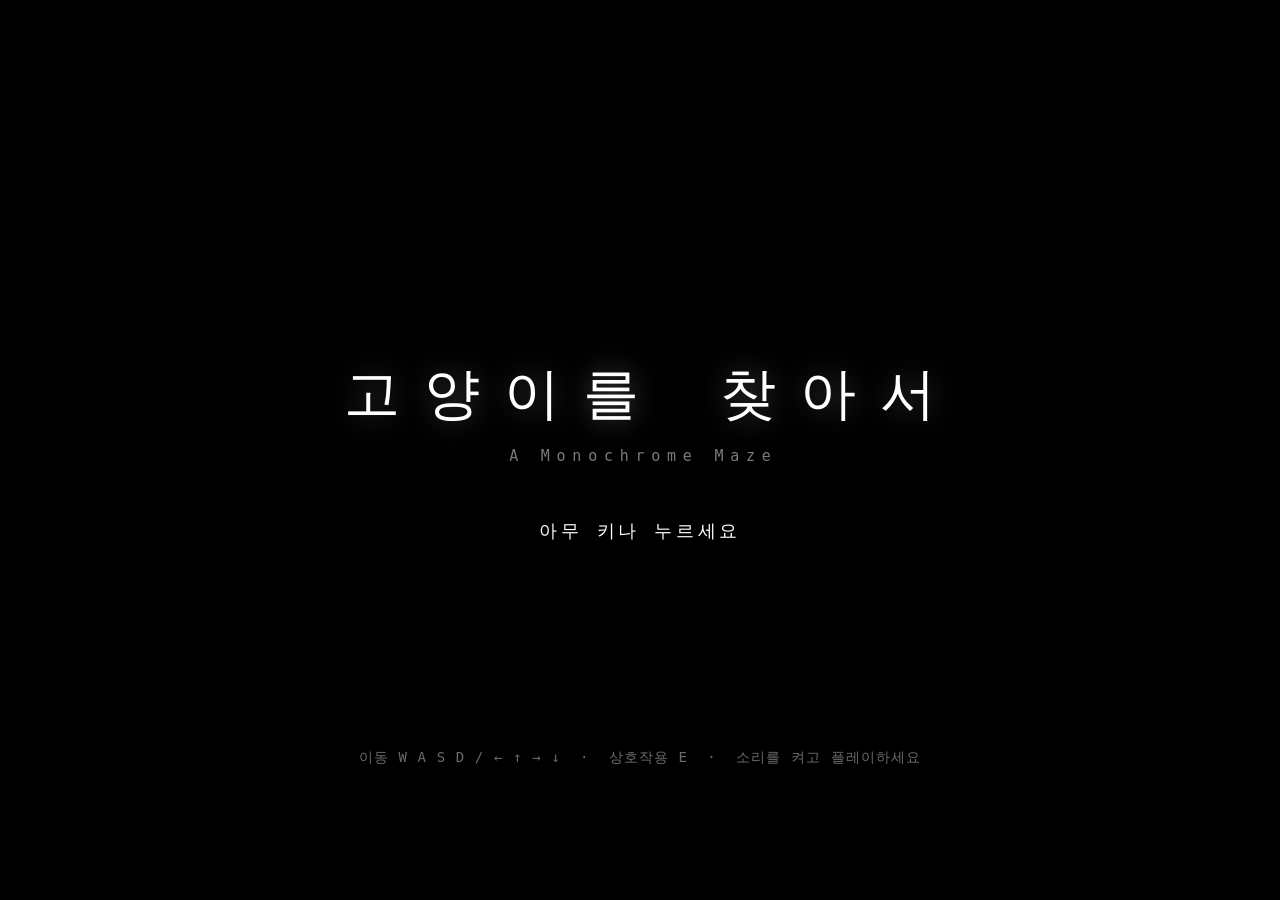
==== index.html @ 087149ba "흑백 1비트 미로 탐색 게임 '고양이를 찾아서' 초기 구현 산책 중 도망친 고양이를 찾는 웹앱 게임. 번들러도 외부 에셋도 없이 브라우저에서 바로 실행된다.  - renderer:" ====
<!doctype html>
<html lang="ko">
<head>
<meta charset="utf-8">
<meta name="viewport" content="width=device-width, initial-scale=1">
<title>고양이를 찾아서</title>
<link rel="stylesheet" href="css/style.css">
</head>
<body>
  <div id="stage">
    <canvas id="game" width="320" height="180"></canvas>

    <div id="overlay">
      <div id="stage-title"></div>
      <div id="hint"></div>
      <div id="narration"></div>

      <div id="title-screen">
        <h1>고양이를 찾아서</h1>
        <p class="sub">A Monochrome Maze</p>
        <p class="blink">아무 키나 누르세요</p>
        <p class="ctrl">이동 W A S D / ← ↑ → ↓ &nbsp;·&nbsp; 상호작용 E &nbsp;·&nbsp; 소리를 켜고 플레이하세요</p>
      </div>
    </div>
  </div>

  <script src="js/utils.js"></script>
  <script src="js/audio.js"></script>
  <script src="js/sprites.js"></script>
  <script src="js/maze.js"></script>
  <script src="js/renderer.js"></script>
  <script src="js/game.js"></script>
</body>
</html>
---- css/style.css ----
* { margin: 0; padding: 0; box-sizing: border-box; }

html, body {
  width: 100%;
  height: 100%;
  background: #000;
  overflow: hidden;
  color: #fff;
  font-family: "Nanum Gothic Coding", "D2Coding", "Consolas", "맑은 고딕", "Malgun Gothic", monospace;
  cursor: none;
}

#stage {
  position: absolute;
  inset: 0;
  display: flex;
  align-items: center;
  justify-content: center;
  background: #000;
}

/* 픽셀 캔버스 : 16:9 를 유지하며 화면에 꽉 차게 */
#game {
  display: block;
  width: 100vw;
  height: 56.25vw;          /* 16:9 */
  max-height: 100vh;
  max-width: 177.78vh;
  image-rendering: pixelated;
  image-rendering: crisp-edges;
  background: #000;
}

/* 텍스트 오버레이 : 캔버스와 같은 박스를 덮음 */
#overlay {
  position: absolute;
  width: 100vw;
  height: 56.25vw;
  max-height: 100vh;
  max-width: 177.78vh;
  pointer-events: none;
  display: flex;
  align-items: center;
  justify-content: center;
}

/* ---- 내레이션 ---- */
#narration {
  position: absolute;
  left: 8%;
  right: 8%;
  bottom: 7%;
  text-align: center;
  font-size: clamp(11px, 1.65vw, 22px);
  line-height: 1.7;
  letter-spacing: .06em;
  color: #e8e8e8;
  text-shadow: 0 0 10px rgba(255,255,255,.18);
  white-space: pre-wrap;
  opacity: 0;
  transition: opacity .5s ease;
}
#narration.on { opacity: 1; }
#narration .caret {
  opacity: .55;
  animation: blink 1s steps(1) infinite;
}

/* ---- 스테이지 타이틀 ---- */
#stage-title {
  position: absolute;
  text-align: center;
  font-size: clamp(15px, 2.6vw, 38px);
  letter-spacing: .5em;
  text-indent: .5em;
  color: #fff;
  opacity: 0;
  transition: opacity 1.2s ease;
  text-shadow: 0 0 24px rgba(255,255,255,.25);
}
#stage-title.on { opacity: .92; }

/* ---- 하단 힌트(E) ---- */
#hint {
  position: absolute;
  left: 0; right: 0;
  bottom: 2.5%;
  text-align: center;
  font-size: clamp(10px, 1.25vw, 16px);
  letter-spacing: .1em;
  color: #cfcfcf;
  opacity: 0;
  transition: opacity .25s ease;
}
#hint.on { opacity: .85; }

/* ---- 타이틀 화면 ---- */
#title-screen {
  position: absolute;
  inset: 0;
  display: flex;
  flex-direction: column;
  align-items: center;
  justify-content: center;
  gap: .9em;
  background: #000;
  transition: opacity 1.1s ease;
}
#title-screen.off { opacity: 0; }

#title-screen h1 {
  font-size: clamp(22px, 4.4vw, 62px);
  font-weight: 400;
  letter-spacing: .42em;
  text-indent: .42em;
  text-shadow: 0 0 30px rgba(255,255,255,.3);
}
#title-screen .sub {
  font-size: clamp(9px, 1.2vw, 15px);
  letter-spacing: .45em;
  text-indent: .45em;
  color: #7a7a7a;
}
#title-screen .blink {
  margin-top: 2.2em;
  font-size: clamp(10px, 1.4vw, 18px);
  letter-spacing: .2em;
  animation: blink 1.6s ease-in-out infinite;
}
#title-screen .ctrl {
  position: absolute;
  bottom: 6%;
  font-size: clamp(9px, 1.1vw, 14px);
  letter-spacing: .08em;
  color: #6a6a6a;
}

@keyframes blink {
  0%, 45%  { opacity: .95; }
  55%, 100%{ opacity: .12; }
}
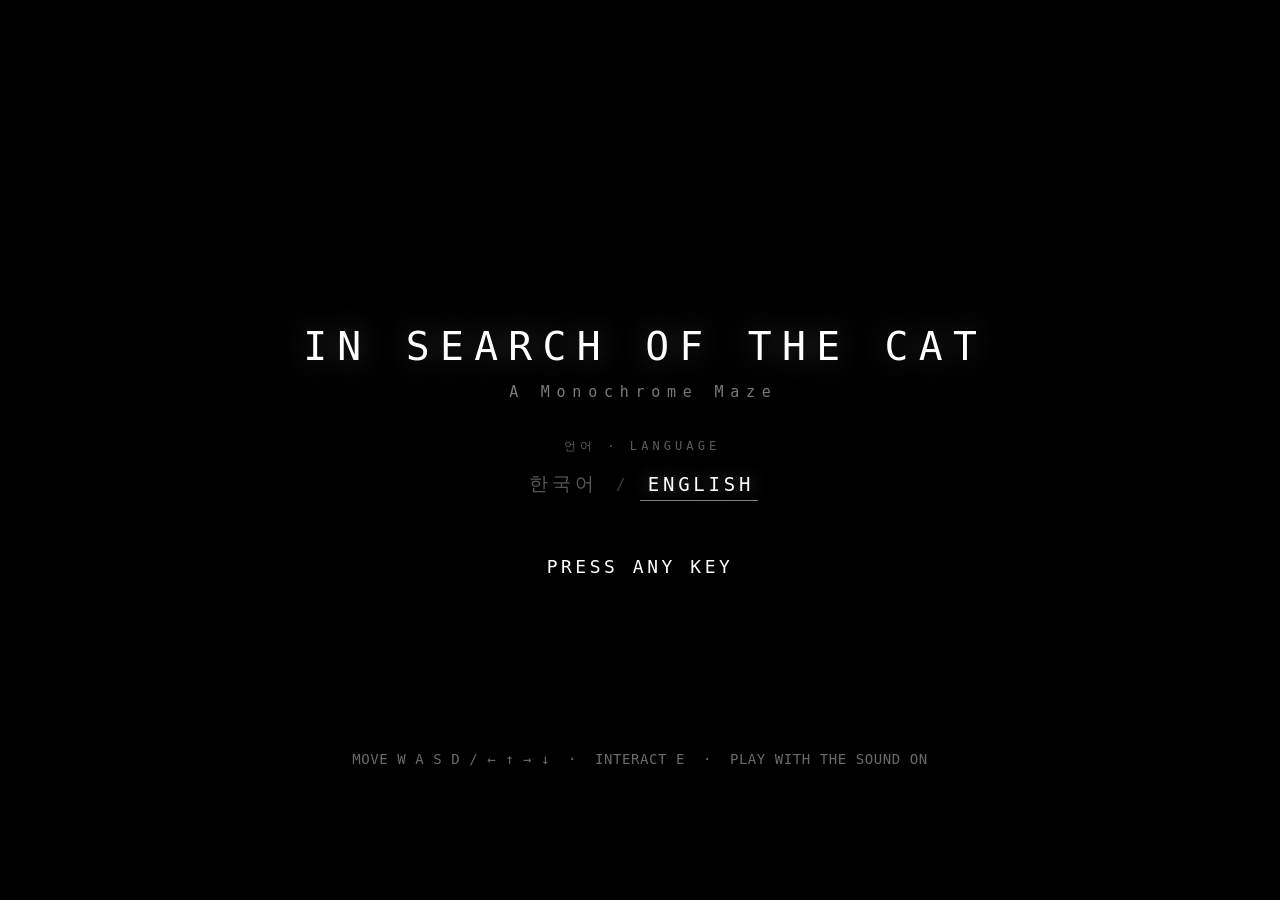
==== commit 3be39c6f: "시작 화면에서 언어를 고르게 하고, 영어판을 붙였다 화면에 나오던 문장을 전부 js/i18n.js 한 곳으로 옮겼다. 게임 코드에는 문장을 직접 쓰지 않고 TXT('키') 로만 꺼" ====
--- a/index.html
+++ b/index.html
@@ -2,33 +2,75 @@
 <html lang="ko">
 <head>
 <meta charset="utf-8">
-<meta name="viewport" content="width=device-width, initial-scale=1">
+<meta name="viewport" content="width=device-width, initial-scale=1, maximum-scale=1, user-scalable=no, viewport-fit=cover">
+<meta name="mobile-web-app-capable" content="yes">
+<meta name="apple-mobile-web-app-capable" content="yes">
+<meta name="apple-mobile-web-app-status-bar-style" content="black">
+<meta name="theme-color" content="#000000">
 <title>고양이를 찾아서</title>
 <link rel="stylesheet" href="css/style.css">
 </head>
 <body>
   <div id="stage">
-    <canvas id="game" width="320" height="180"></canvas>
+    <canvas id="game"></canvas>
 
     <div id="overlay">
       <div id="stage-title"></div>
       <div id="hint"></div>
+      <div id="flash"></div>
       <div id="narration"></div>
 
       <div id="title-screen">
-        <h1>고양이를 찾아서</h1>
-        <p class="sub">A Monochrome Maze</p>
-        <p class="blink">아무 키나 누르세요</p>
-        <p class="ctrl">이동 W A S D / ← ↑ → ↓ &nbsp;·&nbsp; 상호작용 E &nbsp;·&nbsp; 소리를 켜고 플레이하세요</p>
+        <h1 data-i18n="game.title"></h1>
+        <p class="sub" data-i18n="game.sub"></p>
+
+        <!-- 언어 선택 : 눌러서 고르거나 ← → 로 넘긴다 -->
+        <div id="lang">
+          <span class="label" data-i18n="title.lang"></span>
+          <span class="opts">
+            <button type="button" data-lang="ko">한국어</button>
+            <span class="sep">/</span>
+            <button type="button" data-lang="en">ENGLISH</button>
+          </span>
+        </div>
+
+        <p class="blink">
+          <span class="k" data-i18n="title.startKey"></span>
+          <span class="t" data-i18n="title.startTouch"></span>
+        </p>
+        <p class="ctrl">
+          <span class="k" data-i18n="title.ctrlKeys"></span>
+          <span class="t" data-i18n="title.ctrlTouch"></span>
+          &nbsp;·&nbsp;
+          <span data-i18n="title.sound"></span>
+        </p>
       </div>
     </div>
   </div>
 
+  <!-- 휴대폰 조작 : 터치 기기에서만 켜진다 -->
+  <div id="touch" hidden>
+    <div id="stick-hint"></div>
+    <div id="stick"></div>
+    <div id="knob"></div>
+    <div id="btn-act">E</div>
+  </div>
+
+  <!-- 세로로 들고 있을 때 -->
+  <div id="rotate">
+    <div class="phone"></div>
+    <p data-i18n="rotate"></p>
+  </div>
+
+  <script src="js/i18n.js"></script>
   <script src="js/utils.js"></script>
   <script src="js/audio.js"></script>
   <script src="js/sprites.js"></script>
-  <script src="js/maze.js"></script>
   <script src="js/renderer.js"></script>
+  <script src="js/tiles.js"></script>
+  <script src="js/props.js"></script>
+  <script src="js/levels.js"></script>
+  <script src="js/touch.js"></script>
   <script src="js/game.js"></script>
 </body>
 </html>
--- a/css/style.css
+++ b/css/style.css
@@ -9,6 +9,23 @@
   font-family: "Nanum Gothic Coding", "D2Coding", "Consolas", "맑은 고딕", "Malgun Gothic", monospace;
   cursor: none;
 }
+
+/* 모바일 : 스크롤 바운스 · 핀치 확대 · 더블탭 확대 · 탭 하이라이트를 모두 끈다 */
+body {
+  position: fixed;
+  inset: 0;
+  touch-action: none;
+  overscroll-behavior: none;
+  -webkit-user-select: none;
+  user-select: none;
+  -webkit-tap-highlight-color: transparent;
+  -webkit-touch-callout: none;
+}
+
+/* 조작 안내는 입력 방식에 따라 한쪽만 보인다 */
+.t { display: none; }
+body.touch .k { display: none; }
+body.touch .t { display: inline; }
 
 #stage {
   position: absolute;
@@ -44,6 +61,14 @@
   justify-content: center;
 }
 
+/* 모바일 브라우저의 주소창 때문에 100vh 가 실제 보이는 높이보다 크다 */
+@supports (height: 100dvh) {
+  #game, #overlay {
+    max-height: 100dvh;
+    max-width: 177.78dvh;
+  }
+}
+
 /* ---- 내레이션 ---- */
 #narration {
   position: absolute;
@@ -80,6 +105,24 @@
 }
 #stage-title.on { opacity: .92; }
 
+/* ---- 수색 결과 한 줄 (진행을 막지 않는다) ---- */
+#flash {
+  position: absolute;
+  left: 8%;
+  right: 8%;
+  bottom: 13%;
+  text-align: center;
+  font-size: clamp(11px, 1.5vw, 20px);
+  line-height: 1.7;
+  letter-spacing: .05em;
+  color: #dcdcdc;
+  text-shadow: 0 0 12px rgba(255,255,255,.2);
+  opacity: 0;
+  transition: opacity .45s ease;
+}
+#flash.on { opacity: 1; }
+#flash.bad { color: #fff; text-shadow: 0 0 18px rgba(255,255,255,.45); }
+
 /* ---- 하단 힌트(E) ---- */
 #hint {
   position: absolute;
@@ -135,7 +178,167 @@
   color: #6a6a6a;
 }
 
+/* ---- 언어 선택 ---- */
+#lang {
+  margin-top: 1.4em;
+  display: flex;
+  flex-direction: column;
+  align-items: center;
+  gap: .7em;
+  pointer-events: auto;      /* #overlay 는 통과시키지만 여기만 받는다 */
+  z-index: 30;
+}
+#lang .label {
+  font-size: clamp(8px, 1vw, 12px);
+  letter-spacing: .34em;
+  text-indent: .34em;
+  color: #5c5c5c;
+}
+#lang .opts {
+  display: flex;
+  align-items: center;
+  gap: .9em;
+}
+#lang .sep { color: #3d3d3d; }
+#lang button {
+  appearance: none;
+  border: 0;
+  background: none;
+  font: inherit;
+  cursor: pointer;
+  padding: .25em .2em;
+  font-size: clamp(11px, 1.5vw, 19px);
+  letter-spacing: .2em;
+  text-indent: .2em;
+  color: #575757;
+  border-bottom: 1px solid transparent;
+  transition: color .25s ease, border-color .25s ease, text-shadow .25s ease;
+}
+#lang button:hover { color: #a8a8a8; }
+#lang button.on {
+  color: #fff;
+  border-bottom-color: rgba(255,255,255,.5);
+  text-shadow: 0 0 16px rgba(255,255,255,.35);
+}
+
+/* 영문은 같은 뜻에 글자가 두 배쯤 든다 — 자간과 크기를 줄여 한 줄에 담는다 */
+body.lang-en #title-screen h1 {
+  font-size: clamp(15px, 3.1vw, 44px);
+  letter-spacing: .26em;
+  text-indent: .26em;
+}
+body.lang-en #stage-title {
+  font-size: clamp(12px, 2.1vw, 30px);
+  letter-spacing: .34em;
+  text-indent: .34em;
+}
+body.lang-en #title-screen .ctrl { letter-spacing: .04em; }
+
 @keyframes blink {
   0%, 45%  { opacity: .95; }
   55%, 100%{ opacity: .12; }
 }
+
+/* =======================================================================
+   휴대폰 조작
+   ======================================================================= */
+#touch {
+  position: fixed;
+  inset: 0;
+  z-index: 20;
+  touch-action: none;
+}
+
+/* 왼쪽 아래에 떠 있는 안내 링 — 한 번 쓰면 사라진다 */
+#stick-hint {
+  position: fixed;
+  left: calc(46px + env(safe-area-inset-left));
+  bottom: calc(46px + env(safe-area-inset-bottom));
+  width: 96px; height: 96px;
+  margin: 0 0 -48px -48px;
+  border: 1px dashed rgba(255,255,255,.18);
+  border-radius: 50%;
+  transition: opacity .5s ease;
+}
+#stick-hint.off { opacity: 0; }
+
+#stick, #knob {
+  position: fixed;
+  border-radius: 50%;
+  opacity: 0;
+  transition: opacity .12s ease;
+  pointer-events: none;
+}
+#stick {
+  width: 112px; height: 112px; margin: -56px 0 0 -56px;
+  border: 2px solid rgba(255,255,255,.20);
+}
+#knob {
+  width: 46px; height: 46px; margin: -23px 0 0 -23px;
+  border: 2px solid rgba(255,255,255,.62);
+  background: rgba(255,255,255,.10);
+}
+#stick.on, #knob.on { opacity: 1; }
+
+#btn-act {
+  position: fixed;
+  right: calc(30px + env(safe-area-inset-right));
+  bottom: calc(30px + env(safe-area-inset-bottom));
+  width: 84px; height: 84px;
+  border: 2px solid rgba(255,255,255,.34);
+  border-radius: 50%;
+  display: flex;
+  align-items: center;
+  justify-content: center;
+  font-size: 21px;
+  letter-spacing: .1em;
+  color: rgba(255,255,255,.62);
+  background: rgba(255,255,255,.03);
+  transition: background .1s ease, border-color .1s ease;
+  pointer-events: none;
+}
+#btn-act.press {
+  background: rgba(255,255,255,.22);
+  border-color: rgba(255,255,255,.85);
+  color: #fff;
+}
+
+/* 터치 기기에서는 힌트가 조작부에 가리지 않도록 살짝 띄운다 */
+body.touch #hint { bottom: 15%; }
+body.touch #flash { bottom: 24%; }
+body.touch #narration { bottom: 17%; }
+
+/* =======================================================================
+   세로로 들고 있을 때
+   ======================================================================= */
+#rotate {
+  position: fixed;
+  inset: 0;
+  z-index: 40;
+  background: #000;
+  display: none;
+  flex-direction: column;
+  align-items: center;
+  justify-content: center;
+  gap: 30px;
+  text-align: center;
+}
+#rotate p {
+  font-size: 15px;
+  letter-spacing: .22em;
+  text-indent: .22em;
+  color: #9a9a9a;
+}
+#rotate .phone {
+  width: 62px; height: 104px;
+  border: 2px solid #8a8a8a;
+  border-radius: 10px;
+  animation: tilt 2.4s ease-in-out infinite;
+}
+@keyframes tilt {
+  0%, 30%   { transform: rotate(0deg); }
+  60%, 100% { transform: rotate(-90deg); }
+}
+@media (orientation: portrait) {
+  body.touch #rotate { display: flex; }
+}
